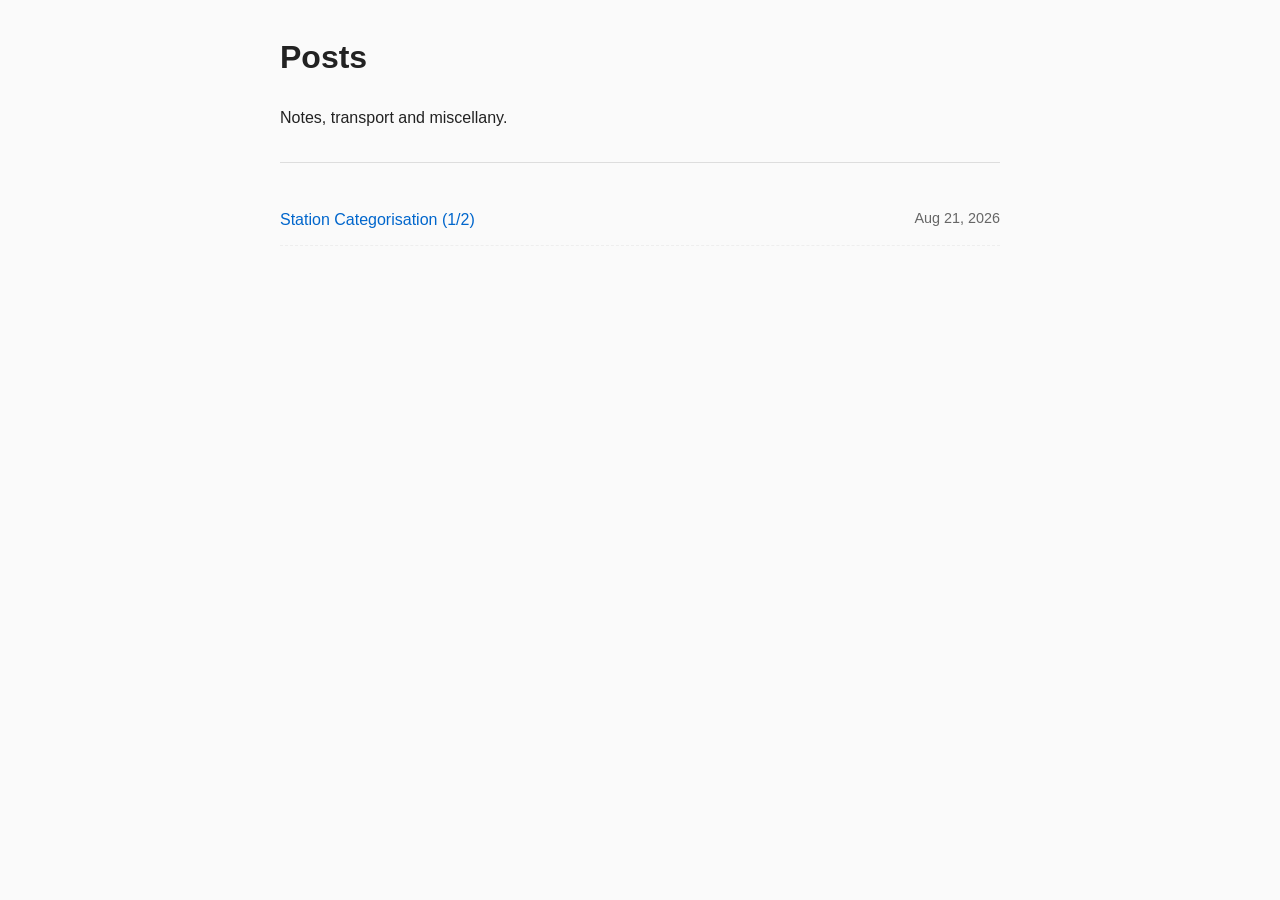
==== index.html @ 16b30447 "Initial commit." ====
<!DOCTYPE html>
<html lang="en">
<head>
  <meta charset="UTF-8">
  <meta name="viewport" content="width=device-width, initial-scale=1.0">
  <title>Headway</title>
  <link rel="stylesheet" href="css/style.css">
  <link rel="alternate" type="application/rss+xml" title="Headway RSS Feed" href="feed.xml" />
</head>
<body>
  <header>
    <h1>Posts</h1>
    <p>Notes, transport and miscellany.</p>
  </header>

  <main>
    <ul class="article-list">
      <li>
        <a href="pages/station-categorisation-1.html">Station Categorisation (1/2)</a>
        <time datetime="2026-08-21">Aug 21, 2026</time>
      </li>
    </ul>
  </main>
</body>
</html>
---- css/style.css ----
:root {
  --font-sans: -apple-system, BlinkMacSystemFont, "Segoe UI", Roboto, Oxygen, Ubuntu, Cantarell, sans-serif;
  --max-width: 720px;
  --color-bg: #fafafa;
  --color-text: #222;
  --color-link: #0066cc;
}

body {
  font-family: var(--font-sans);
  background: var(--color-bg);
  color: var(--color-text);
  line-height: 1.6;
  max-width: var(--max-width);
  margin: 2rem auto;
  padding: 0 1rem;
}

header {
  border-bottom: 1px solid #ddd;
  margin-bottom: 2rem;
  padding-bottom: 1rem;
}

.article-list {
  list-style: none;
  padding: 0;
}

.article-list li {
  display: flex;
  justify-content: space-between;
  padding: 0.75rem 0;
  border-bottom: 1px dashed #eee;
}

a {
  color: var(--color-link);
  text-decoration: none;
}

a:hover {
  text-decoration: underline;
}

time {
  color: #666;
  font-size: 0.9rem;
}
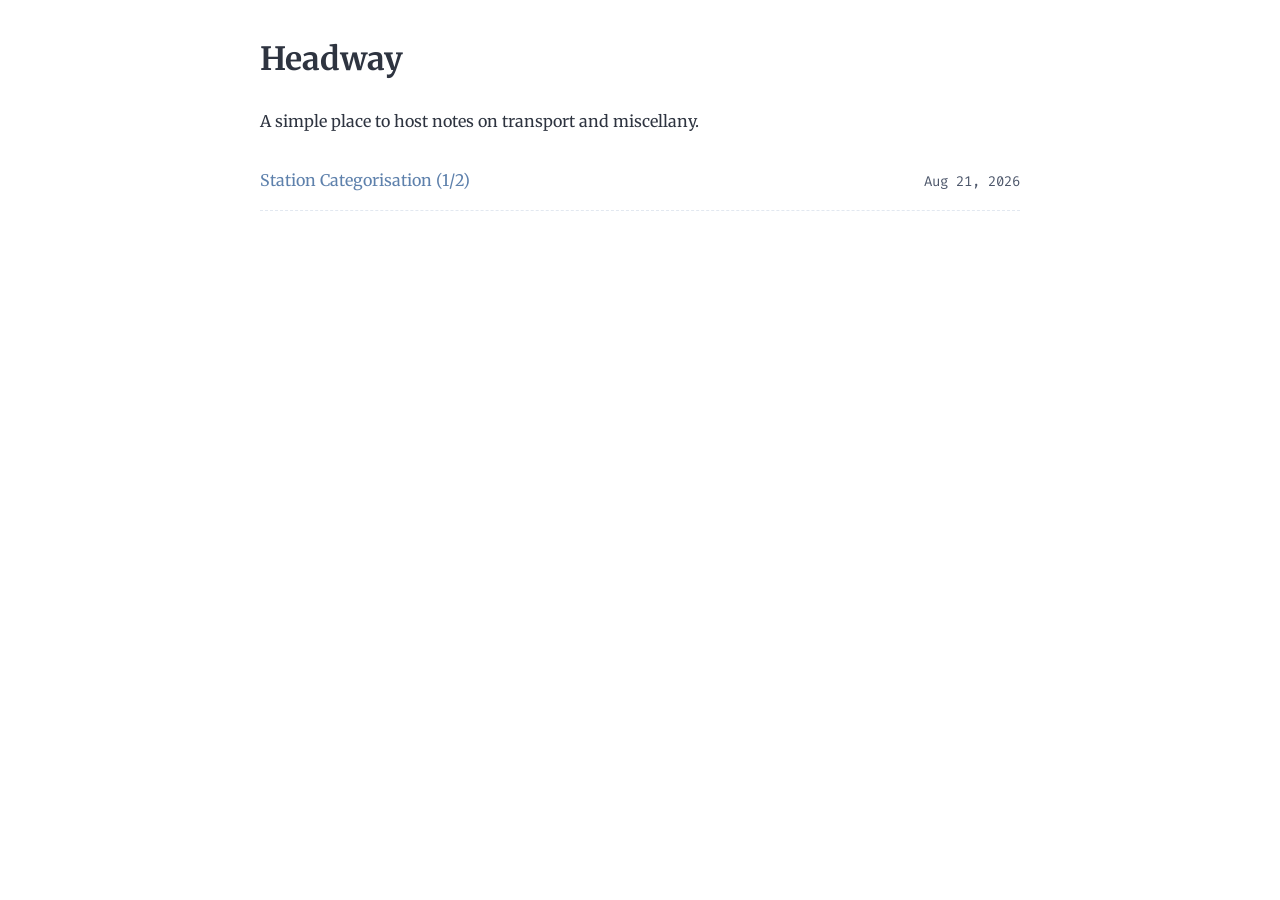
==== commit a024b547: "Unified style." ====
--- a/index.html
+++ b/index.html
@@ -9,15 +9,17 @@
 </head>
 <body>
   <header>
-    <h1>Posts</h1>
-    <p>Notes, transport and miscellany.</p>
+    <h1>Headway</h1>
+    <p>A simple place to host notes on transport and miscellany.</p>
   </header>
 
   <main>
     <ul class="article-list">
       <li>
-        <a href="pages/station-categorisation-1.html">Station Categorisation (1/2)</a>
-        <time datetime="2026-08-21">Aug 21, 2026</time>
+        <a href="articles/station-categorisation-1.html">
+          Station Categorisation (1/2)
+        </a>
+	<time datetime="2026-08-21">Aug 21, 2026</time>
       </li>
     </ul>
   </main>
--- a/css/style.css
+++ b/css/style.css
@@ -1,41 +1,147 @@
+/* ==========================================================================
+   1. FONTS & THEME VARIABLES (Nord Palette)
+   ========================================================================== */
+
+@import url("https://fonts.googleapis.com/css2?family=Merriweather:ital,wght@0,300..900;1,300..900&family=Fira+Code:wght@300..700&display=swap");
+
 :root {
-  --font-sans: -apple-system, BlinkMacSystemFont, "Segoe UI", Roboto, Oxygen, Ubuntu, Cantarell, sans-serif;
-  --max-width: 720px;
-  --color-bg: #fafafa;
-  --color-text: #222;
-  --color-link: #0066cc;
+  --monospace-font: "Fira Code", monospace;
+  --text-font: "Merriweather", serif;
+  --heading-font: "Merriweather", serif;
+  --radius: 12px;
+  --max-width: 760px;
 }
 
-body {
-  font-family: var(--font-sans);
-  background: var(--color-bg);
-  color: var(--color-text);
-  line-height: 1.6;
+/* Base Colors */
+:root {
+  --background: light-dark(#ffffff, #2e3440);          /* Main page background: pure white */
+  --foreground: light-dark(#2e3440, #d8dee9);          /* Body text: dark slate */
+  --muted: light-dark(#e5e9f0, #434c5e);               /* Soft gray-blue background for elements */
+  --muted-foreground: light-dark(#4c566a, #a3be8c);    /* Subtle sub-text */
+  --popover: light-dark(#f0f4fc, #3b4252);
+  --popover-foreground: light-dark(#2e3440, #d8dee9);
+  --card: light-dark(#f8fafc, #3b4252);               /* Slight off-white tint for cards */
+  --card-foreground: light-dark(#3b4252, #e5e9f0);
+  --border: light-dark(#e2e8f0, #4c566a);             /* Crisp, light divider lines */
+  --input: light-dark(#e5e9f0, #3b4252);              /* Former background shade used for inputs */
+  --primary: light-dark(#5e81ac, #88c0d0);
+  --primary-foreground: light-dark(#ffffff, #2e3440);
+  --secondary: light-dark(#81a1c1, #4c566a);
+  --secondary-foreground: light-dark(#2e3440, #eceff4);
+  --accent: light-dark(#88c0d0, #5e81ac);
+  --accent-foreground: light-dark(#ffffff, #969eb0);
+  --ring: light-dark(#81a1c1, #5e81ac);
+}
+
+/* Semantic Colors */
+:root {
+  --destructive: hsl(0deg 100% 65%);
+  --destructive-foreground: light-dark(#eceff4, #2e3440);
+  --error: light-dark(#bf616a, #bf616a);
+  --error-foreground: light-dark(#eceff4, #2e3440);
+  --success: light-dark(#a3be8c, #a3be8c);
+  --success-foreground: light-dark(#eceff4, #2e3440);
+  --action: light-dark(#ebcb8b, #ebcb8b);
+  --action-hover: light-dark(#f0d9a8, #eacb8b);
+  --action-foreground: light-dark(#2e3440, #2e3440);
+  --link: light-dark(#5e81ac, #88c0d0);
+  --link-visited: light-dark(#b48ead, #b48ead);
+  --stale: hsl(42deg 56% 44% / 25%);
+}
+
+/* Shadows */
+:root {
+  --base-shadow: light-dark(
+    hsla(0deg, 0%, 85%, 40%),
+    hsla(0deg, 0%, 36%, 60%)
+  );
+  --base-shadow-darker: light-dark(
+    hsla(0deg, 0%, 50%, 40%),
+    hsla(0deg, 0%, 50%, 60%)
+  );
+  --base-shadow-opacity: 5%;
+}
+
+/* ==========================================================================
+   2. GLOBAL BODY & CONTAINER STYLES
+   ========================================================================== */
+
+body, 
+.marimo, 
+[data-marimo-app] {
+  background-color: var(--background) !important;
+  color: var(--foreground) !important;
+  font-family: var(--text-font) !important;
+  line-height: 1.7;
   max-width: var(--max-width);
   margin: 2rem auto;
-  padding: 0 1rem;
+  padding: 0 1.25rem;
 }
 
-header {
-  border-bottom: 1px solid #ddd;
-  margin-bottom: 2rem;
+/* Align marimo container width with homepage */
+.marimo-notebook, 
+.marimo-app {
+  max-width: var(--max-width) !important;
+  margin: 0 auto !important;
+  padding: 0 !important;
+}
+
+/* ==========================================================================
+   3. HEADWAY SITE HEADER & AUTHOR FOOTER
+   ========================================================================== */
+
+.site-header {
+  border-bottom: 1px solid var(--border);
+  margin-bottom: 2.5rem;
   padding-bottom: 1rem;
 }
+
+.site-title {
+  font-family: var(--heading-font);
+  font-size: 1.75rem;
+  font-weight: 700;
+  color: var(--foreground);
+  text-decoration: none;
+}
+
+.site-title:hover {
+  color: var(--primary);
+}
+
+.site-tagline {
+  margin-top: 0.25rem;
+  color: var(--muted-foreground);
+  font-size: 0.95rem;
+}
+
+.author-card {
+  margin-top: 4rem;
+  padding-top: 1.5rem;
+  border-top: 1px solid var(--border);
+  font-size: 0.95rem;
+  color: var(--muted-foreground);
+}
+
+/* ==========================================================================
+   4. HOMEPAGE LISTINGS & TYPOGRAPHY
+   ========================================================================== */
 
 .article-list {
   list-style: none;
   padding: 0;
+  margin: 0;
 }
 
 .article-list li {
   display: flex;
   justify-content: space-between;
-  padding: 0.75rem 0;
-  border-bottom: 1px dashed #eee;
+  align-items: baseline;
+  padding: 1rem 0;
+  border-bottom: 1px dashed var(--border);
 }
 
 a {
-  color: var(--color-link);
+  color: var(--link);
   text-decoration: none;
 }
 
@@ -43,7 +149,12 @@
   text-decoration: underline;
 }
 
+a:visited {
+  color: var(--link-visited);
+}
+
 time {
-  color: #666;
-  font-size: 0.9rem;
-}
+  color: var(--muted-foreground);
+  font-size: 0.875rem;
+  font-family: var(--monospace-font);
+}
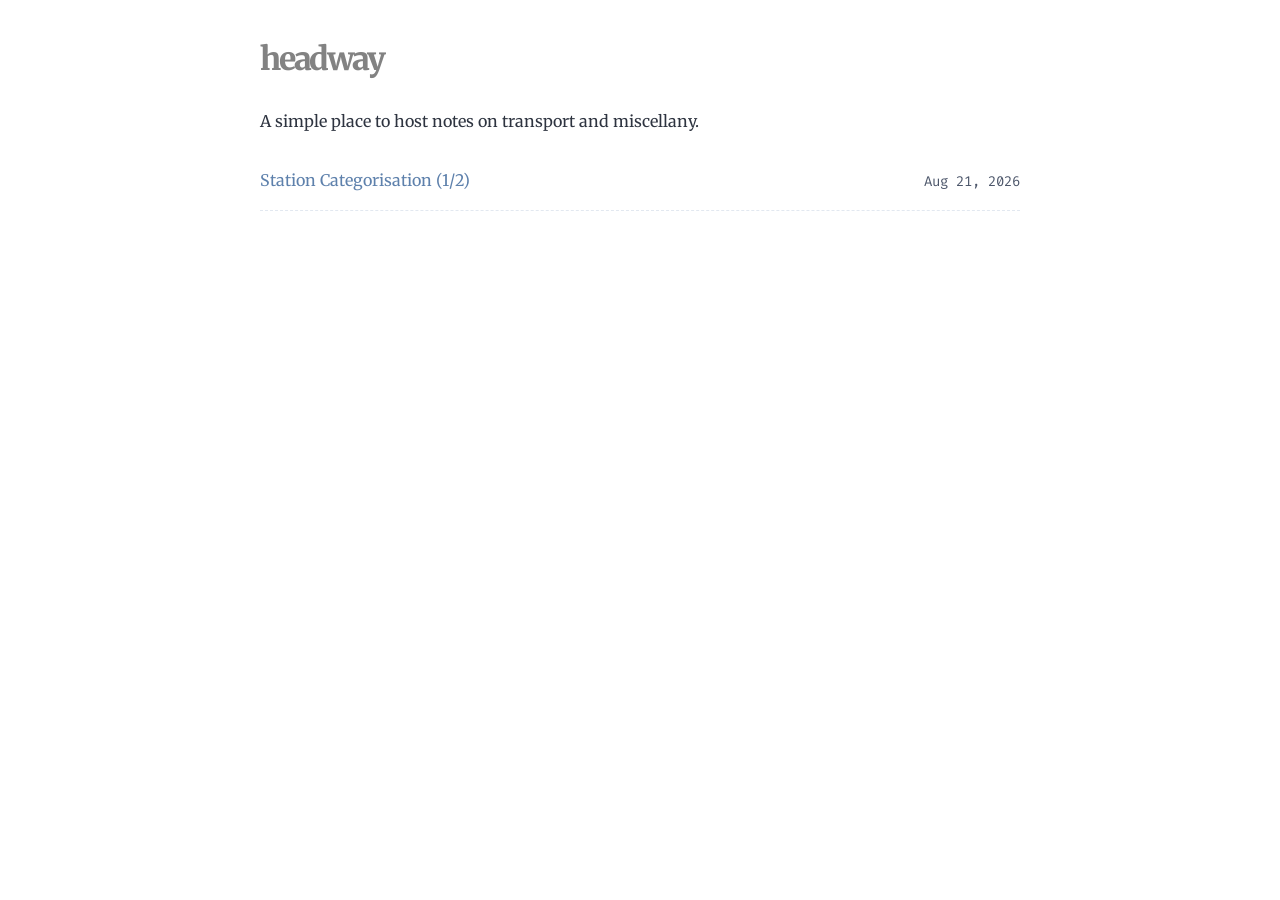
==== commit b96af260: "fixed header/footer" ====
--- a/index.html
+++ b/index.html
@@ -9,7 +9,7 @@
 </head>
 <body>
   <header>
-    <h1>Headway</h1>
+    <h1 class="site-tagline">headway</h1>
     <p>A simple place to host notes on transport and miscellany.</p>
   </header>
 
--- a/css/style.css
+++ b/css/style.css
@@ -25,6 +25,7 @@
   --border: light-dark(#e2e8f0, #4c566a);             /* Crisp, light divider lines */
   --input: light-dark(#e5e9f0, #3b4252);              /* Former background shade used for inputs */
   --primary: light-dark(#5e81ac, #88c0d0);
+  --title: light-dark(#828282, #ffffff);
   --primary-foreground: light-dark(#ffffff, #2e3440);
   --secondary: light-dark(#81a1c1, #4c566a);
   --secondary-foreground: light-dark(#2e3440, #eceff4);
@@ -66,9 +67,7 @@
    2. GLOBAL BODY & CONTAINER STYLES
    ========================================================================== */
 
-body, 
-.marimo, 
-[data-marimo-app] {
+body {
   background-color: var(--background) !important;
   color: var(--foreground) !important;
   font-family: var(--text-font) !important;
@@ -78,52 +77,15 @@
   padding: 0 1.25rem;
 }
 
-/* Align marimo container width with homepage */
-.marimo-notebook, 
-.marimo-app {
-  max-width: var(--max-width) !important;
-  margin: 0 auto !important;
-  padding: 0 !important;
+.site-tagline {
+  font-family: var(--text-font) !important;
+  font-weight: 800 !important;
+  letter-spacing: -0.07em !important;
+  color: var(--title);
 }
 
 /* ==========================================================================
-   3. HEADWAY SITE HEADER & AUTHOR FOOTER
-   ========================================================================== */
-
-.site-header {
-  border-bottom: 1px solid var(--border);
-  margin-bottom: 2.5rem;
-  padding-bottom: 1rem;
-}
-
-.site-title {
-  font-family: var(--heading-font);
-  font-size: 1.75rem;
-  font-weight: 700;
-  color: var(--foreground);
-  text-decoration: none;
-}
-
-.site-title:hover {
-  color: var(--primary);
-}
-
-.site-tagline {
-  margin-top: 0.25rem;
-  color: var(--muted-foreground);
-  font-size: 0.95rem;
-}
-
-.author-card {
-  margin-top: 4rem;
-  padding-top: 1.5rem;
-  border-top: 1px solid var(--border);
-  font-size: 0.95rem;
-  color: var(--muted-foreground);
-}
-
-/* ==========================================================================
-   4. HOMEPAGE LISTINGS & TYPOGRAPHY
+   3. HOMEPAGE LISTINGS & TYPOGRAPHY
    ========================================================================== */
 
 .article-list {
@@ -157,4 +119,61 @@
   color: var(--muted-foreground);
   font-size: 0.875rem;
   font-family: var(--monospace-font);
+}
+
+/* ==========================================================================
+   4. Header / Footer
+   ========================================================================== */
+
+#app-header {
+  width: 100%;
+  height: 36px;
+  border-bottom: 1px dashed var(--border);
+  display: flex;
+  align-items: center;
+  padding: 0 8px;
+  background-color: var(--background);
+  color: var(--title);
+}
+
+#app-header a {
+  color: var(--header-footer);
+  text-decoration: none;
+}
+
+#app-header a:hover {
+  text-decoration: underline;
+}
+
+#app-footer {
+  width: 100%;
+  /* margin: 40px auto 20px auto; */
+  padding: 16px 0;
+  box-sizing: border-box;
+  background-color: transparent;
+  border-top: 1px dashed var(--border);
+  font-family: var(--text-font, sans-serif) !important;
+  font-size: 0.875rem;
+  color: var(--muted-foreground);
+  flex-shrink: 0;
+}
+
+#app-footer .footer-content {
+  display: flex;
+  align-items: center;
+  justify-content: center;
+  gap: 12px;
+}
+
+#app-footer strong {
+  color: var(--foreground);
+  font-weight: 600;
+}
+
+#app-footer .footer-separator {
+  color: var(--border);
+}
+
+#app-footer time {
+  color: var(--muted-foreground);
 }
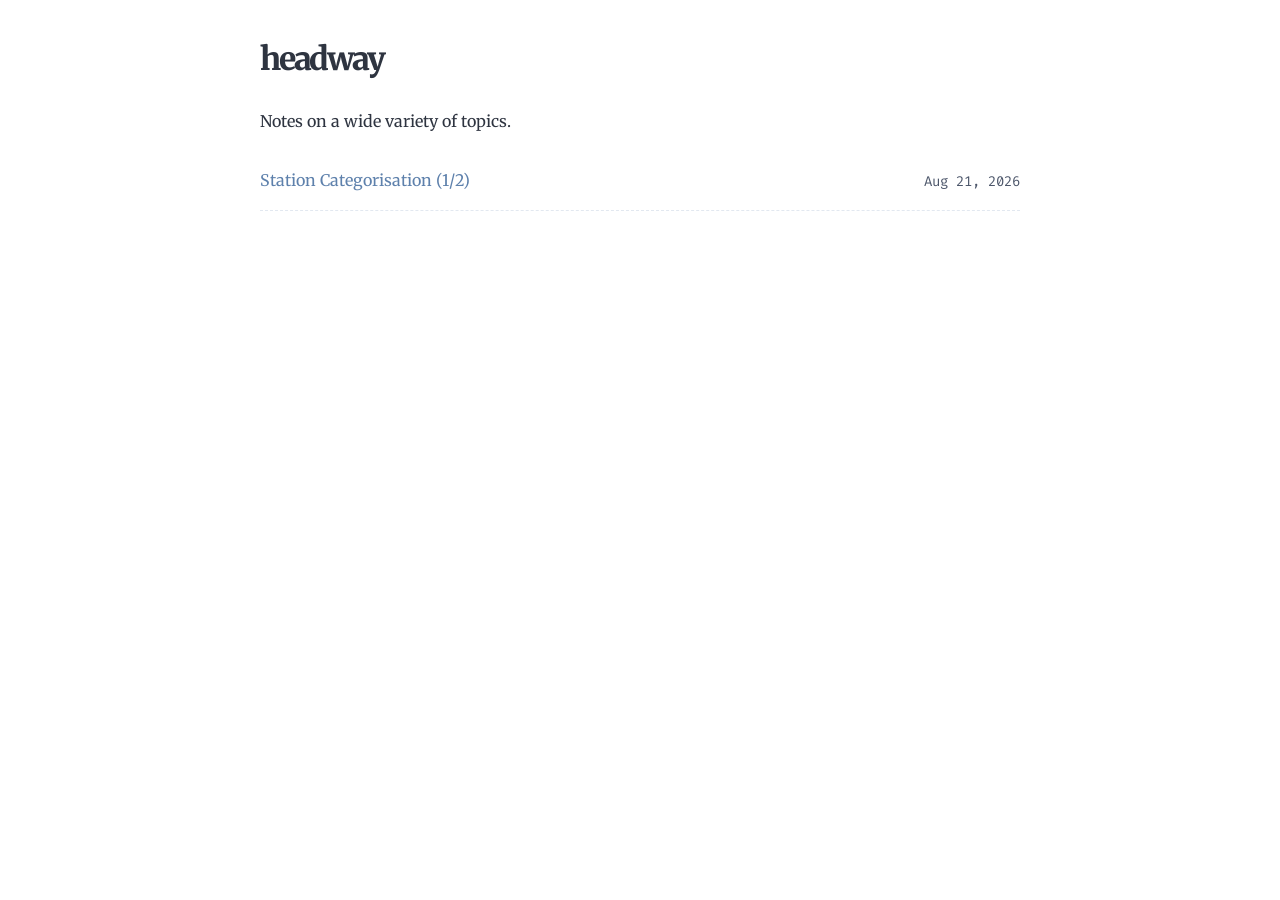
==== commit ebadeddf: "modified header" ====
--- a/index.html
+++ b/index.html
@@ -3,14 +3,14 @@
 <head>
   <meta charset="UTF-8">
   <meta name="viewport" content="width=device-width, initial-scale=1.0">
-  <title>Headway</title>
+  <title>headway</title>
   <link rel="stylesheet" href="css/style.css">
-  <link rel="alternate" type="application/rss+xml" title="Headway RSS Feed" href="feed.xml" />
+  <link rel="alternate" type="application/rss+xml" title="headway RSS Feed" href="feed.xml" />
 </head>
 <body>
   <header>
     <h1 class="site-tagline">headway</h1>
-    <p>A simple place to host notes on transport and miscellany.</p>
+    <p>Notes on a wide variety of topics.</p>
   </header>
 
   <main>
--- a/css/style.css
+++ b/css/style.css
@@ -14,18 +14,18 @@
 
 /* Base Colors */
 :root {
-  --background: light-dark(#ffffff, #2e3440);          /* Main page background: pure white */
-  --foreground: light-dark(#2e3440, #d8dee9);          /* Body text: dark slate */
-  --muted: light-dark(#e5e9f0, #434c5e);               /* Soft gray-blue background for elements */
-  --muted-foreground: light-dark(#4c566a, #a3be8c);    /* Subtle sub-text */
+  --background: light-dark(#ffffff, #2e3440);
+  --foreground: light-dark(#2e3440, #d8dee9);
+  --muted: light-dark(#e5e9f0, #434c5e);
+  --muted-foreground: light-dark(#4c566a, #a3be8c);
   --popover: light-dark(#f0f4fc, #3b4252);
   --popover-foreground: light-dark(#2e3440, #d8dee9);
-  --card: light-dark(#f8fafc, #3b4252);               /* Slight off-white tint for cards */
+  --card: light-dark(#f8fafc, #3b4252);
   --card-foreground: light-dark(#3b4252, #e5e9f0);
-  --border: light-dark(#e2e8f0, #4c566a);             /* Crisp, light divider lines */
-  --input: light-dark(#e5e9f0, #3b4252);              /* Former background shade used for inputs */
+  --border: light-dark(#e2e8f0, #4c566a);
+  --input: light-dark(#e5e9f0, #3b4252);
   --primary: light-dark(#5e81ac, #88c0d0);
-  --title: light-dark(#828282, #ffffff);
+  --title: light-dark(#2e3440, #d8dee9);
   --primary-foreground: light-dark(#ffffff, #2e3440);
   --secondary: light-dark(#81a1c1, #4c566a);
   --secondary-foreground: light-dark(#2e3440, #eceff4);
@@ -81,7 +81,6 @@
   font-family: var(--text-font) !important;
   font-weight: 800 !important;
   letter-spacing: -0.07em !important;
-  color: var(--title);
 }
 
 /* ==========================================================================
@@ -137,7 +136,7 @@
 }
 
 #app-header a {
-  color: var(--header-footer);
+  color: var(--muted-foreground);
   text-decoration: none;
 }
 
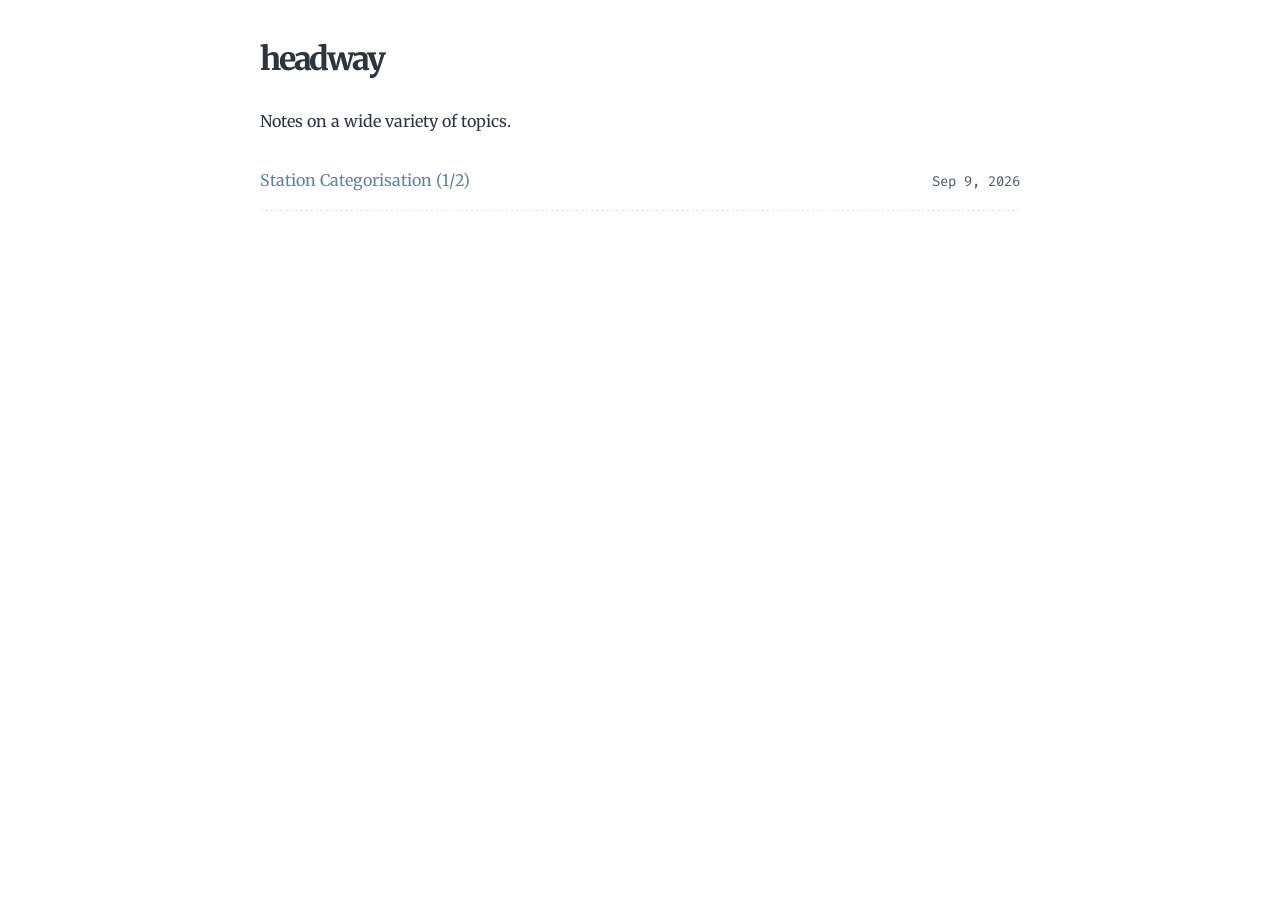
==== commit da7685c8: "Update to test article, ready for publish" ====
--- a/index.html
+++ b/index.html
@@ -19,7 +19,7 @@
         <a href="articles/station-categorisation-1.html">
           Station Categorisation (1/2)
         </a>
-	<time datetime="2026-08-21">Aug 21, 2026</time>
+	<time datetime="2026-09-09">Sep 9, 2026</time>
       </li>
     </ul>
   </main>
